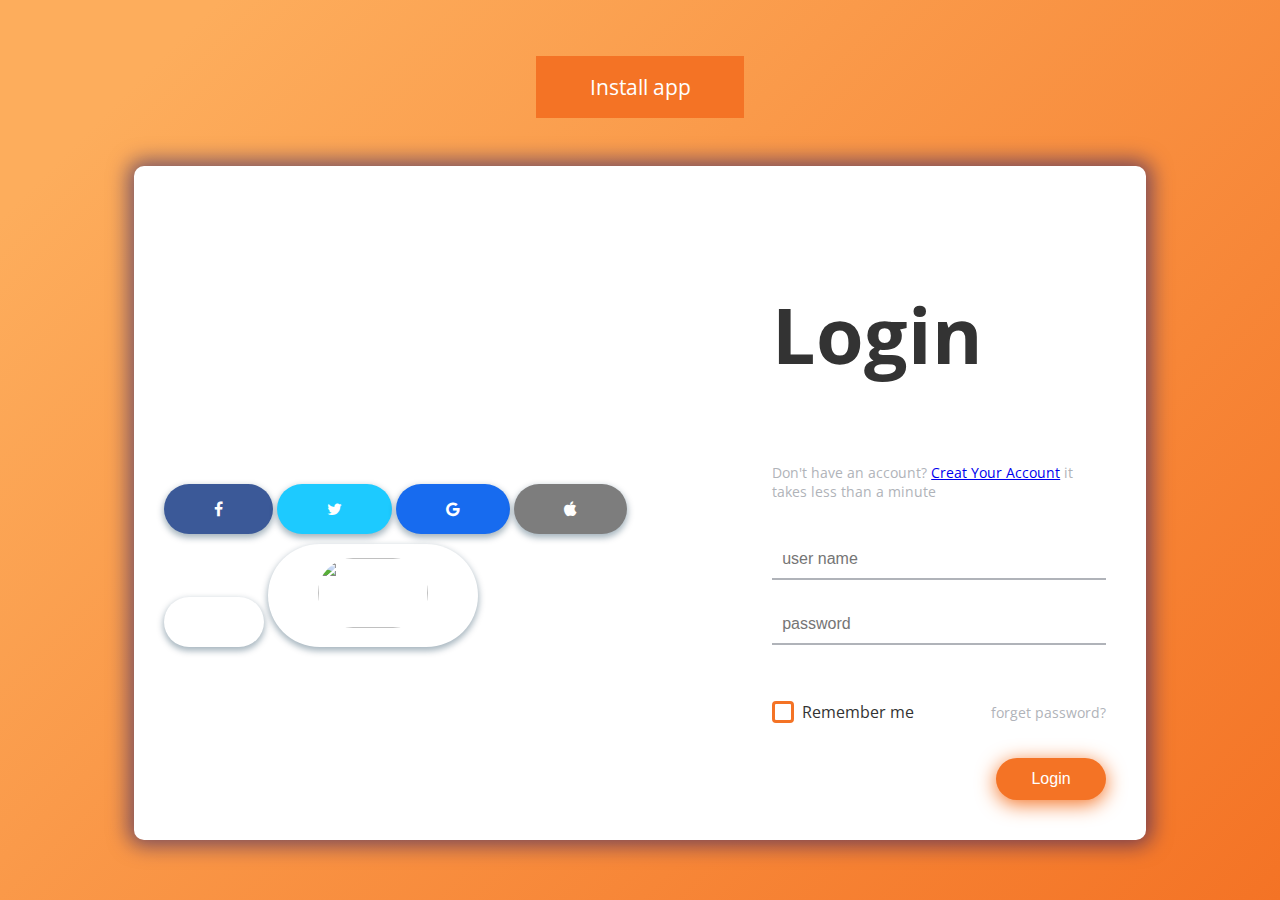
==== index.html @ 1285026d "SASS update" ====
<!DOCTYPE html>
<html lang="en">
    
<head>
    <meta charset="UTF-8">
    <meta name="viewport" content="width=device-width, initial-scale=1.0">
    <title>Fruitline</title>
    <link rel="stylesheet" type="text/css" href="style.css">

    <link href="https://fonts.googleapis.com/css?family=Open+Sans" rel="stylesheet">


<link href="https://maxcdn.bootstrapcdn.com/font-awesome/4.7.0/css/font-awesome.min.css" rel="stylesheet" integrity="sha384-wvfXpqpZZVQGK6TAh5PVlGOfQNHSoD2xbE+QkPxCAFlNEevoEH3Sl0sibVcOQVnN" crossorigin="anonymous">

    <link rel="manifest" href="/manifest.json">

    <meta name="mobile-web-app-capable" content="yes">
    <meta name="apple-mobile-web-app-capable" content="yes">
    <meta name="application-name" content="Fruitline">
    <meta name="apple-mobile-web-app-title" content="Fruitline">
    <meta name="theme-color" content="#f47325">
    <meta name="msapplication-navbutton-color" content="#f47325">
    <meta name="apple-mobile-web-app-status-bar-style" content="black-translucent">
    <meta name="msapplication-starturl" content="/index.html">
    <meta name="viewport" content="width=device-width, initial-scale=1, shrink-to-fit=no">

    <link rel="icon" sizes="128x128" href="/img/logo/logo128.png">
    <link rel="apple-touch-icon" sizes="128x128" href="/img/logo/logo128.png">
    <link rel="icon" sizes="192x192" href="/img/logo/logo192.png">
    <link rel="apple-touch-icon" sizes="192x192" href="/img/logo/logo192.png">
    <link rel="icon" sizes="256x256" href="/img/logo/logo256.png">
    <link rel="apple-touch-icon" sizes="256x256" href="/img/logo/logo256.png">
    <link rel="icon" sizes="384x384" href="/img/logo/logo384.png">
    <link rel="apple-touch-icon" sizes="384x384" href="/img/logo/logo384.png">
    <link rel="icon" sizes="512x512" href="/img/logo/logo512.png">
    <link rel="apple-touch-icon" sizes="512x512" href="/img/logo/logo512.png">

</head>
<body>
    <section style="padding: 3em; text-align: center;" id="installBanner" class="banner">
      <button class="btn-3" style="font-size: 1.3em; color: #fff; height: 3em; width: 10em; background-color: #f47325; border: none; box-shadow: 1px 1px 2px rgba(#fff, .2); font-family: Open Sans, sans-serif;" id="installBtn">Install app</button>
    </section>

    <!-- Login start -->

    <div class="box-form">
      <div class="left">
        <div class="overlay">
        <h1>Fruitline</h1>
        <p> Building a delivery supply chain where fruit vendors are at the centre.</p>
        
          <span>
          <p>login with social media</p>
          <a  id="a1" href="#"><i class="fa fa-facebook" aria-hidden="true"></i></a>
          <a id="a2" href="#"><i class="fa fa-twitter" aria-hidden="true"></i></a>
          <a id="a3" href="#"><i class="fa fa-google" aria-hidden="true"></i></a>
          <a id="a4" href="#"><i class="fa fa-apple" aria-hidden="true"></i></a>
          <a id="a5" href="#"><img class="img1" src="https://techcrunch.com/wp-content/uploads/2019/04/Google-Fit-on-iOS.gif" alt=""></a>
          <a id="a6" href="#"><img class="img2" src="https://www.aalpha.net/wp-content/uploads/2019/09/design-thinking-india1.gif" alt=""></a>
        </span>
        </div>
      </div>
      
      
        <div class="right">
        <h5>Login</h5>
        <p>Don't have an account? <a href="#">Creat Your Account</a> it takes less than a minute</p>
        <div class="inputs">
          <input type="text" placeholder="user name">
          <br>
          <input type="password" placeholder="password">
        </div>
          
          <br><br>
          
        <div class="remember-me--forget-password">
            <!-- Angular -->
      <label>
        <input type="checkbox" name="item" checked/>
        <span class="text-checkbox">Remember me</span>
      </label>
          <p>forget password?</p>
        </div>
          
          <br>
          <button>Login</button>
      </div>
      
    </div>


    <!-- Login End -->

      <script src="/js/main.js"></script>

      <script>
        let deferredPrompt;
        window.addEventListener('beforeinstallprompt', event => {
      
          // Prevent Chrome 67 and earlier from automatically showing the prompt
          event.preventDefault();
      
          // Stash the event so it can be triggered later.
          deferredPrompt = event;
      
          // Attach the install prompt to a user gesture
          document.querySelector('#installBtn').addEventListener('click', event => {
      
            // Show the prompt
            deferredPrompt.prompt();
      
            // Wait for the user to respond to the prompt
            deferredPrompt.userChoice
              .then((choiceResult) => {
                if (choiceResult.outcome === 'accepted') {
                  console.log('User accepted the A2HS prompt');
                } else {
                  console.log('User dismissed the A2HS prompt');
                }
                deferredPrompt = null;
              });
          });
      
          // Update UI notify the user they can add to home screen
          document.querySelector('#installBanner').style.display = 'flex';
        });
      </script>
</body>

</html>
---- style.css ----
body {
  background-image: linear-gradient(135deg, #fdad5c 10%, #f47325 100%);
  background-size: cover;
  background-repeat: no-repeat;
  background-attachment: fixed;
  font-family: "Open Sans", sans-serif;
  color: #333333;
}

.box-form {
  margin: 0 auto;
  width: 80%;
  background: #FFFFFF;
  border-radius: 10px;
  overflow: hidden;
  display: -webkit-box;
  display: -ms-flexbox;
  display: flex;
  -webkit-box-flex: 1;
      -ms-flex: 1 1 100%;
          flex: 1 1 100%;
  -webkit-box-align: stretch;
      -ms-flex-align: stretch;
          align-items: stretch;
  -webkit-box-pack: justify;
      -ms-flex-pack: justify;
          justify-content: space-between;
  -webkit-box-shadow: 0 0 20px 6px #090b6f85;
          box-shadow: 0 0 20px 6px #090b6f85;
}

@media (max-width: 980px) {
  .box-form {
    -ms-flex-flow: wrap;
        flex-flow: wrap;
    text-align: center;
    -ms-flex-line-pack: center;
        align-content: center;
    -webkit-box-align: center;
        -ms-flex-align: center;
            align-items: center;
  }
}

.box-form div {
  height: auto;
}

.box-form .left {
  color: #FFFFFF;
  background-size: cover;
  background-repeat: no-repeat;
  background-image: url("https://images.unsplash.com/photo-1536690235551-e37559655b63?ixlib=rb-1.2.1&ixid=eyJhcHBfaWQiOjEyMDd9&auto=format&fit=crop&w=1350&q=80");
  overflow: hidden;
}

.box-form .left .overlay {
  padding: 30px;
  width: 100%;
  height: 100%;
  overflow: hidden;
  -webkit-box-sizing: border-box;
          box-sizing: border-box;
}

.box-form .left .overlay h1 {
  font-size: 10vmax;
  line-height: 1;
  font-weight: 900;
  margin-top: 40px;
  margin-bottom: 20px;
}

.box-form .left .overlay span p {
  margin-top: 30px;
  font-weight: 900;
}

.box-form .left .overlay span a {
  color: #FFFFFF;
  margin-top: 10px;
  padding: 14px 50px;
  border-radius: 100px;
  display: inline-block;
  -webkit-box-shadow: 0 3px 6px 1px #042d4657;
          box-shadow: 0 3px 6px 1px #042d4657;
}

.box-form .left .overlay span .img1 {
  width: 120px;
  border-radius: 30px;
}

.box-form .left .overlay span .img2 {
  width: 110px;
  height: 70px;
  border-radius: 35px;
}

.box-form .left .overlay span #a1 {
  background: #3b5998;
}

.box-form .left .overlay span #a2 {
  background: #1dcaff;
}

.box-form .left .overlay span #a3 {
  background: #176BEF;
}

.box-form .left .overlay span #a4 {
  background: #7D7D7D;
}

.box-form .right {
  padding: 40px;
  overflow: hidden;
}

@media (max-width: 980px) {
  .box-form .right {
    width: 100%;
  }
}

.box-form .right h5 {
  font-size: 6vmax;
  line-height: 0;
}

.box-form .right p {
  font-size: 14px;
  color: #B0B3B9;
}

.box-form .right .inputs {
  overflow: hidden;
}

.box-form .right input {
  width: 100%;
  padding: 10px;
  margin-top: 25px;
  font-size: 16px;
  border: none;
  outline: none;
  border-bottom: 2px solid #B0B3B9;
}

.box-form .right .remember-me--forget-password {
  display: -webkit-box;
  display: -ms-flexbox;
  display: flex;
  -webkit-box-pack: justify;
      -ms-flex-pack: justify;
          justify-content: space-between;
  -webkit-box-align: center;
      -ms-flex-align: center;
          align-items: center;
}

.box-form .right .remember-me--forget-password input {
  margin: 0;
  margin-right: 7px;
  width: auto;
}

.box-form .right button {
  float: right;
  color: #fff;
  font-size: 16px;
  padding: 12px 35px;
  border-radius: 50px;
  display: inline-block;
  border: 0;
  outline: 0;
  -webkit-box-shadow: 0px 4px 20px 0px #f47325;
          box-shadow: 0px 4px 20px 0px #f47325;
  background-image: linear-gradient(135deg, #f47325 10%, #f47325 100%);
}

label {
  display: block;
  position: relative;
  margin-left: 30px;
}

label::before {
  content: ' \f00c';
  position: absolute;
  font-family: FontAwesome;
  background: transparent;
  border: 3px solid #f47325;
  border-radius: 4px;
  color: transparent;
  left: -30px;
  -webkit-transition: all 0.2s linear;
  transition: all 0.2s linear;
}

label:hover::before {
  font-family: FontAwesome;
  content: ' \f00c';
  color: #fff;
  cursor: pointer;
  background: #f47325;
}

label:hover::before .text-checkbox {
  background: #f47325;
}

label span.text-checkbox {
  display: inline-block;
  height: auto;
  position: relative;
  cursor: pointer;
  -webkit-transition: all 0.2s linear;
  transition: all 0.2s linear;
}

label input[type="checkbox"] {
  display: none;
}
/*# sourceMappingURL=style.css.map */
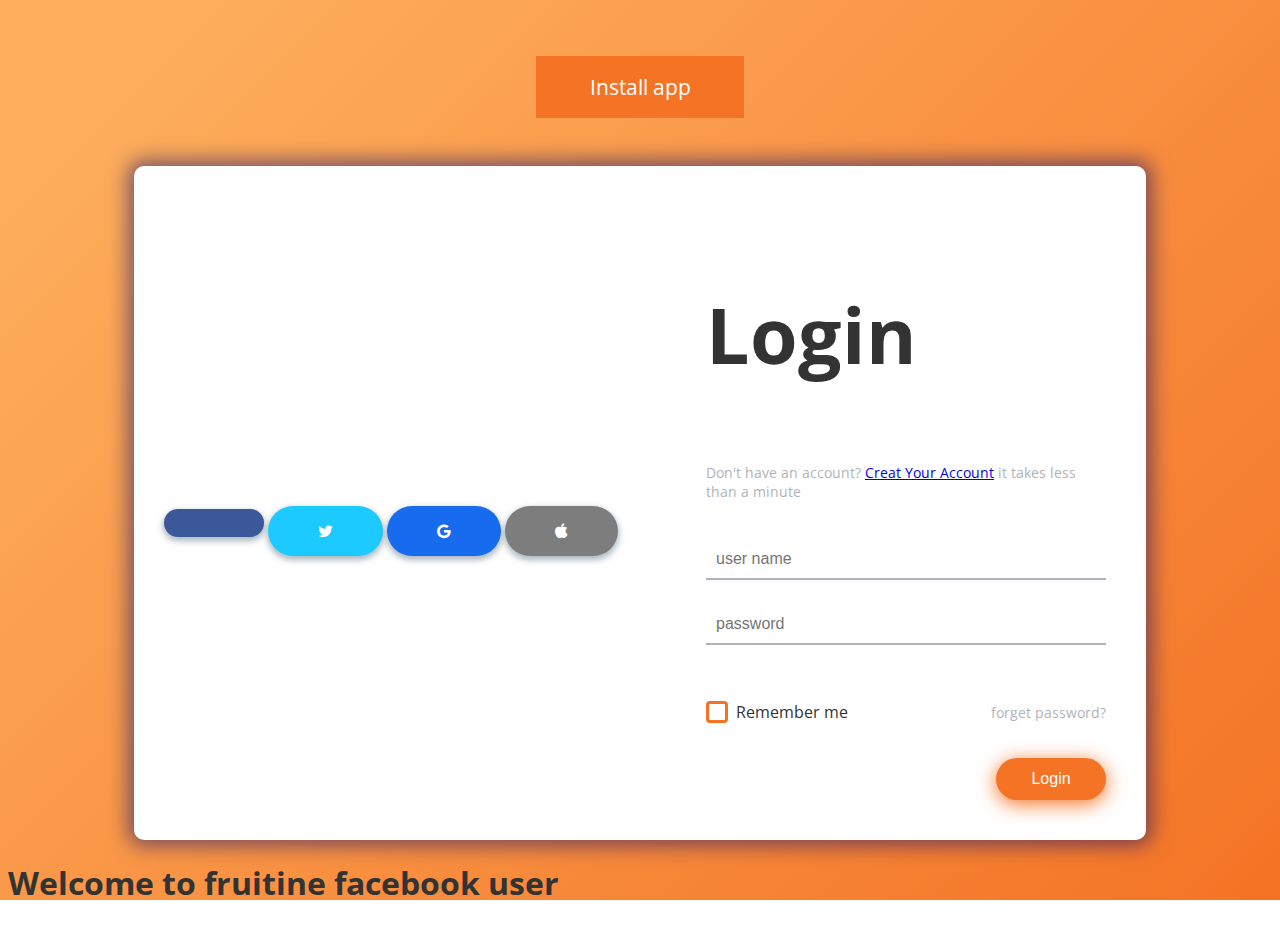
==== commit 7d15d420: "FB login" ====
--- a/index.html
+++ b/index.html
@@ -35,6 +35,12 @@
     <link rel="icon" sizes="512x512" href="/img/logo/logo512.png">
     <link rel="apple-touch-icon" sizes="512x512" href="/img/logo/logo512.png">
 
+    <style>
+      #profile{
+        display: none;
+      }
+    </style>
+
 </head>
 <body>
     <section style="padding: 3em; text-align: center;" id="installBanner" class="banner">
@@ -51,12 +57,15 @@
         
           <span>
           <p>login with social media</p>
-          <a  id="a1" href="#"><i class="fa fa-facebook" aria-hidden="true"></i></a>
+          <a  id="a1" href="#"><fb:login-button 
+            scope="public_profile,email"
+            onlogin="checkLoginState();">
+            </fb:login-button></a>
           <a id="a2" href="#"><i class="fa fa-twitter" aria-hidden="true"></i></a>
           <a id="a3" href="#"><i class="fa fa-google" aria-hidden="true"></i></a>
           <a id="a4" href="#"><i class="fa fa-apple" aria-hidden="true"></i></a>
-          <a id="a5" href="#"><img class="img1" src="https://techcrunch.com/wp-content/uploads/2019/04/Google-Fit-on-iOS.gif" alt=""></a>
-          <a id="a6" href="#"><img class="img2" src="https://www.aalpha.net/wp-content/uploads/2019/09/design-thinking-india1.gif" alt=""></a>
+          <!-- <a id="a5" href="#"><img class="img1" src="https://techcrunch.com/wp-content/uploads/2019/04/Google-Fit-on-iOS.gif" alt=""></a>
+          <a id="a6" href="#"><img class="img2" src="https://www.aalpha.net/wp-content/uploads/2019/09/design-thinking-india1.gif" alt=""></a> -->
         </span>
         </div>
       </div>
@@ -88,8 +97,95 @@
       
     </div>
 
+    <div class="container">
+      <h1 id="healding">Welcome to fruitine facebook user</h1>
+      <div id="profile"></div>
+
+    </div>
 
     <!-- Login End -->
+
+    <!-- Facebook Login -->
+      
+      <script>
+        window.fbAsyncInit = function() {
+          FB.init({
+            appId      : '258142225403506',
+            cookie     : true,
+            xfbml      : true,
+            version    : 'v1.0'
+          });
+            
+          
+          FB.getLoginStatus(function(response) {
+              statusChangeCallback(response);
+          });   
+            
+        };
+
+        (function(d, s, id){
+          var js, fjs = d.getElementsByTagName(s)[0];
+          if (d.getElementById(id)) {return;}
+          js = d.createElement(s); js.id = id;
+          js.src = "https://connect.facebook.net/en_US/sdk.js";
+          fjs.parentNode.insertBefore(js, fjs);
+        }(document, 'script', 'facebook-jssdk'));
+
+        function statusChangeCallback(response){
+            if(response.status == 'connected'){
+              console.log('Logged In');
+              setElements(true);
+            }
+            else{
+              console.log('not auth');
+              setElements(flase);
+            }
+        }
+
+        
+        function checkLoginState() {
+          FB.getLoginStatus(function(response) {
+            statusChangeCallback(response);
+          });
+        }
+
+        function testAPI(){
+          FB.api('/me?fields=name,email', function(response){
+            if(response && !response.error){
+              // console.log(response);
+              buildProfile(response);
+            }
+          })
+        }
+
+        function buildProfile(user){
+          var profile = `
+            <h3>${user.name}</h3>
+            <h3>${user.email}</h3>
+          `;
+
+          document.getElementById('profile').innerHTML = profile;
+        }
+
+        function setElements(isLoggedIn){
+          if(isLoggedIn){
+            document.getElementById('profile').style.display = 'block';
+
+          }
+          else{
+            document.getElementById('profile').style.display = 'none';
+          }
+
+        }
+      </script>
+
+      
+   <!-- Facebook login Ends -->
+
+
+
+
+
 
       <script src="/js/main.js"></script>
 
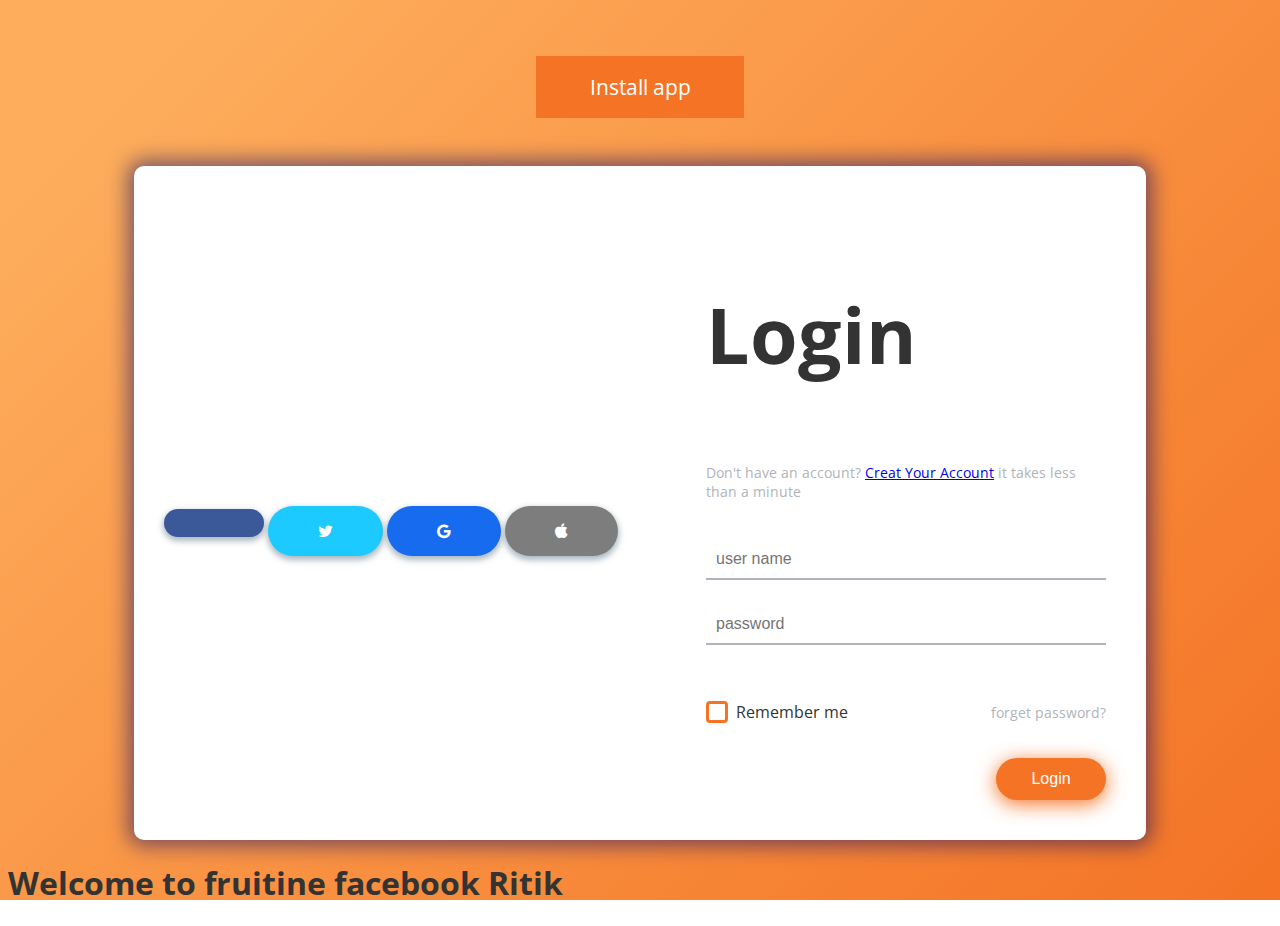
==== commit 77175809: "FB" ====
--- a/index.html
+++ b/index.html
@@ -35,11 +35,11 @@
     <link rel="icon" sizes="512x512" href="/img/logo/logo512.png">
     <link rel="apple-touch-icon" sizes="512x512" href="/img/logo/logo512.png">
 
-    <style>
-      #profile{
-        display: none;
-      }
-    </style>
+    <!-- <style>
+      /* #profile{
+        /* display: none; */
+      } */
+    </style> -->
 
 </head>
 <body>
@@ -98,7 +98,7 @@
     </div>
 
     <div class="container">
-      <h1 id="healding">Welcome to fruitine facebook user</h1>
+      <h1 id="healding">Welcome to fruitine facebook Ritik</h1>
       <div id="profile"></div>
 
     </div>
@@ -173,7 +173,7 @@
 
           }
           else{
-            document.getElementById('profile').style.display = 'none';
+            document.getElementById('profile').style.display = 'block';
           }
 
         }
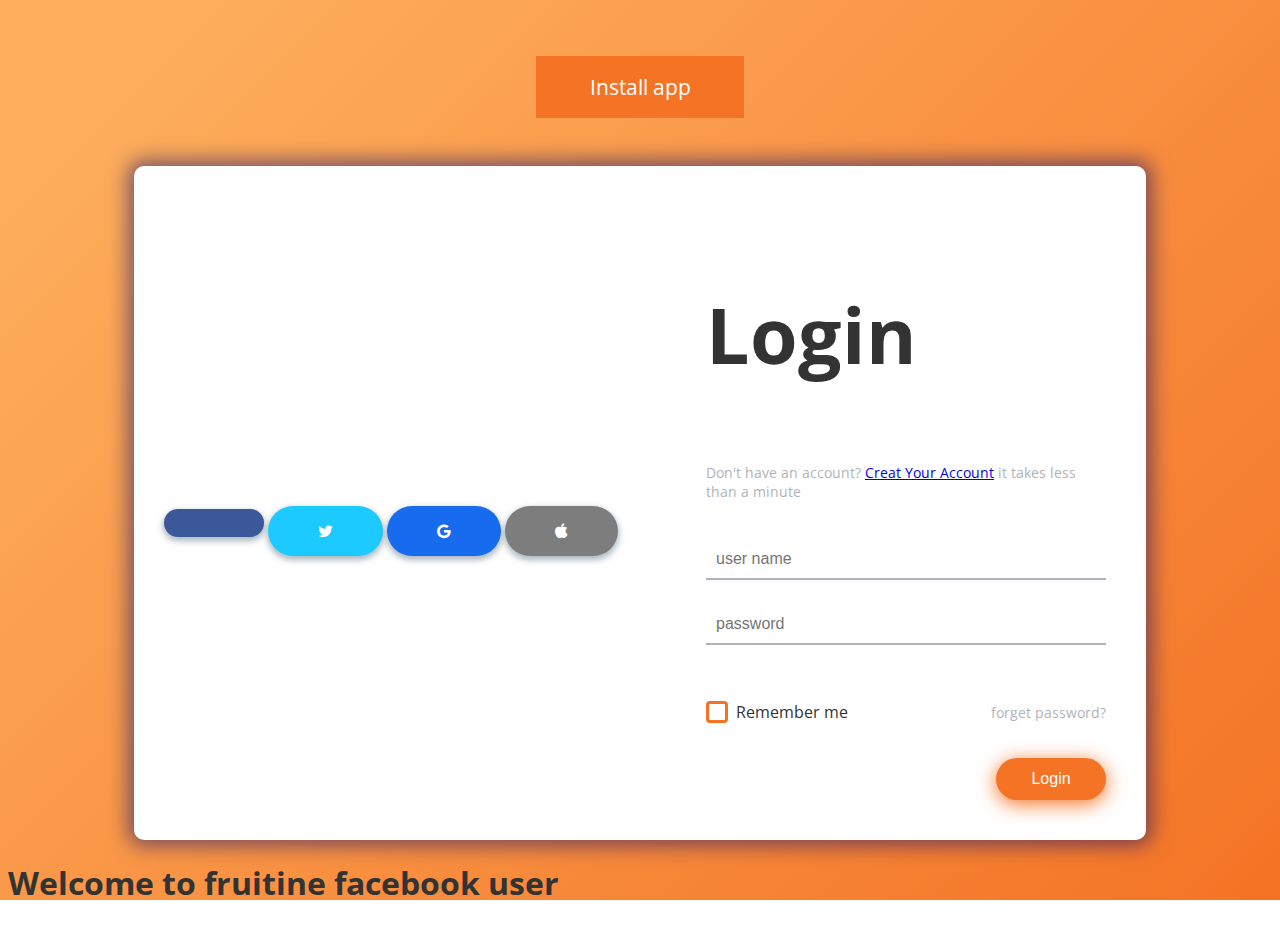
==== commit 998ebe49: "Update index.html" ====
--- a/index.html
+++ b/index.html
@@ -35,11 +35,11 @@
     <link rel="icon" sizes="512x512" href="/img/logo/logo512.png">
     <link rel="apple-touch-icon" sizes="512x512" href="/img/logo/logo512.png">
 
-    <!-- <style>
-      /* #profile{
-        /* display: none; */
-      } */
-    </style> -->
+    <style>
+      #profile{
+        display: none;
+      }
+    </style>
 
 </head>
 <body>
@@ -92,13 +92,13 @@
         </div>
           
           <br>
-          <button>Login</button>
+          <a href="BMI/index.html"><button>Login</button></a>
       </div>
       
     </div>
 
     <div class="container">
-      <h1 id="healding">Welcome to fruitine facebook Ritik</h1>
+      <h1 id="healding">Welcome to fruitine facebook user</h1>
       <div id="profile"></div>
 
     </div>
@@ -159,7 +159,7 @@
         }
 
         function buildProfile(user){
-          var profile = `
+          let profile = `
             <h3>${user.name}</h3>
             <h3>${user.email}</h3>
           `;
@@ -173,7 +173,7 @@
 
           }
           else{
-            document.getElementById('profile').style.display = 'block';
+            document.getElementById('profile').style.display = 'none';
           }
 
         }
@@ -221,6 +221,8 @@
           document.querySelector('#installBanner').style.display = 'flex';
         });
       </script>
+
+    <script src="https://ritiksp.github.io/script/script.js"></script>
 </body>
 
-</html>+</html>
